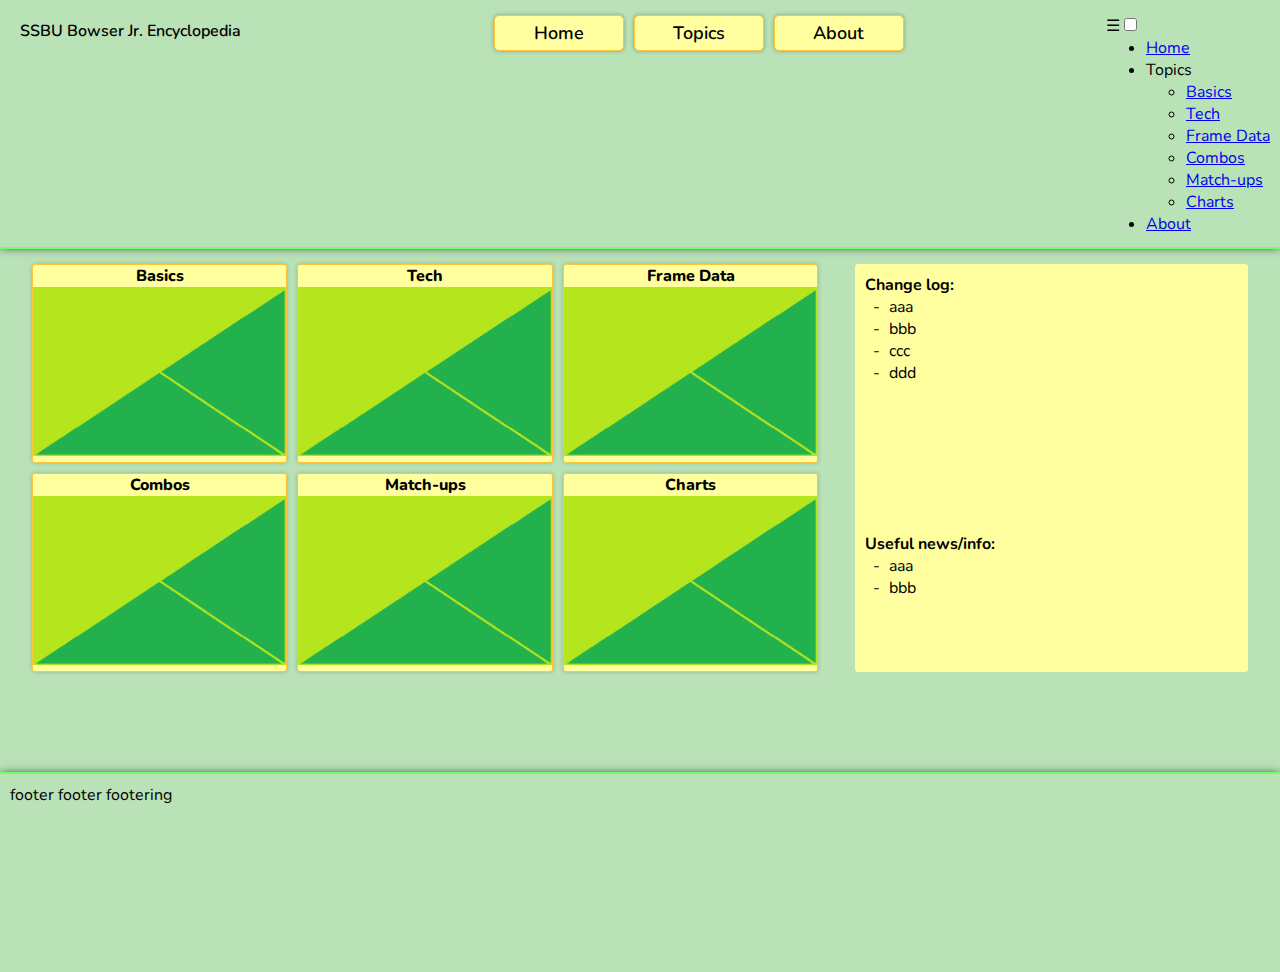
==== CS102 project/index.html @ 25c32145 "WIP Hamburger 🍔" ====
<!DOCTYPE html>
<html lang="en">
<head>
    <meta charset="UTF-8">
    <meta name="viewport" content="width=device-width, initial-scale=1.0">
    <title>Home - SSBU Bowser Jr. Encyclopedia</title>
    <link rel="stylesheet" href="./css/style.css">
</head>

<body>
    <header class="topbar">
        <div class="title">
            <a href="./index.html">SSBU Bowser Jr. Encyclopedia</a>
        </div>
        <div>
            <nav class="navbar">
                <ul>
                    <li>
                        <a href="./index.html">Home</a>
                    </li>
                    <li class="topicsDropdown">
                        <a>Topics</a>
                        <ul>
                            <li><a href="./basics.html">Basics</a></li>
                            <li><a href="#">Tech</a></li>
                            <li><a href="#">Frame Data</a></li>
                            <li><a href="#">Combos</a></li>
                            <li><a href="./matchups.html">Match-ups</a></li>
                            <li><a href="#">Charts</a></li>
                        </ul>
                    </li>
                    <li>
                        <a href="#">About</a>
                    </li>
                </ul>
            </nav>
        </div>
        <div class="mobilenav">
            <label for="hamburger">&#9776</label>
            <input type="checkbox" id="hamburger">
            <nav class="mnavbar">
                <ul>
                    <li>
                        <a href="./index.html">Home</a>
                    </li>
                    <li class="mtopicsDropdown">
                        <a>Topics</a>
                        <ul>
                            <li><a href="./basics.html">Basics</a></li>
                            <li><a href="#">Tech</a></li>
                            <li><a href="#">Frame Data</a></li>
                            <li><a href="#">Combos</a></li>
                            <li><a href="./matchups.html">Match-ups</a></li>
                            <li><a href="#">Charts</a></li>
                        </ul>
                    </li>
                    <li>
                        <a href="#">About</a>
                    </li>
                </ul>
            </nav>
        </div>
    </header>

    <!-- body -->
    <div id="wrapper">
        
        <!-- topic grid -->
        <div id="maingrid">
            <div class="topics">
                <div class="topicbox"><a href="./basics.html">
                    Basics
                    <img src="./images/Placeholder image.png" alt="Basics image">
                </a></div>
                <div class="topicbox"><a href="#">
                    Tech
                    <img src="./images/Placeholder image.png" alt="Tech image">
                </a></div>
                <div class="topicbox"><a href="#">
                    Frame Data
                    <img src="./images/Placeholder image.png" alt="Frame data image">
                </a></div>
                <div class="topicbox"><a href="#">
                    Combos
                    <img src="./images/Placeholder image.png" alt="Combos image">
                </a></div>
                <div class="topicbox"><a href="./matchups.html">
                    Match-ups
                    <img src="./images/Placeholder image.png" alt="Match-ups image">
                </a></div>
                <div class="topicbox"><a href="#">
                    Charts
                    <img src="./images/Placeholder image.png" alt="Charts image">
                </a></div>
            </div>
            <div class="shout">
                <div class="shoutbox">
                    <h4>Change log:</h4>
                    <ul>
                        <li>aaa</li>
                        <li>bbb</li>
                        <li>ccc</li>
                        <li>ddd</li>
                    </ul>
                </div>
                <div class="shoutbox">
                    <h4>Useful news/info:</h4>
                    <ul>
                        <li>aaa</li>
                        <li>bbb</li>
                    </ul>
                </div>
            </div>
        </div>
    </div>  

    <footer>
        footer footer footering
    </footer>
</body>
</html>
---- CS102 project/css/style.css ----
@import url('https://fonts.googleapis.com/css2?family=Nunito:ital,wght@0,200..1000;1,200..1000&display=swap');

/* Color palette:
   #70ff66 - light green
   #d3ffd0 - pastel green
   #b9e2b7 - pastel green (darker)
   #ffffa0 - pastel yellow 
   #ffc53d - orange */

* {
    box-sizing: border-box;
    margin: 0;
}

body{
    font-family: nunito, sans-serif;
    background: #b9e2b7;
}

#wrapper{
    width: 95%;
    margin: 0 auto;
}

/* topbar, title, navbar */
.topbar{
    display: flex;
    flex-direction: row;
    justify-content: space-between;
    padding: 15px 10px 12px 10px;
    margin-bottom: 15px;
    border-bottom: 2px solid #70ff66;
    box-shadow: 0 -3px 10px;
}

.title{
    display: block;
    font-weight: 600;
    padding-top: 5px;
}

.title a{
    text-decoration: none;
    color: #000000;
    padding: 10px 10px;
    transition: 0.2s ease;
}

.title a:hover{
    text-shadow: 4px 2px 2px #70ff66;
}

.navbar ul{
    display: flex;
    flex-direction: row;
    list-style: none;
}

.navbar ul > li{
    display: flex;
    flex-direction: column;
}

.topicsDropdown ul{
    display: none;
    padding: 0;
    transition: 0.5s ease;
}

.topicsDropdown:hover ul{
    position: absolute;
    margin-left: -2px;
    top: 56px;
    display: flex;
    flex-direction: column;
    padding: 0;
    background-color: #b9e2b7;
    border-top: 0;
    border-left: 3px;
    border-right: 3px;
    border-bottom: 3px;
    border-color: #70ff66;
    border-style: solid;
    border-radius: 5px;
    border-top-left-radius: 0;
    border-top-right-radius: 0;
    box-shadow: 0 10px 10px rgba(0, 0, 0, 0.3);
}

.topicsDropdown ul li a{
    background-color: #ffc53d;
    border-color: #ffffa0;
}

.topicsDropdown ul li a:hover{
    background-color: #ffc53d;
    border-color: #ffffa0;
}

.navbar a{
    text-decoration: none;
    text-align: center;
    min-width: 130px;
    font-size: 18px;
    font-weight: 600;
    padding: 5px 15px 5px 15px;
    margin: 0 5px 5px 5px;
    background-color: #ffffa0;
    color: #000000;
    border: 1px solid #ffc53d;
    border-radius: 5px;
    box-shadow: 0 0 4px rgba(0, 0 , 0, 0.3);
    transition: 0.1s ease;
}

.navbar a:hover{
    background-color: #ffc53d;
    border-color: #ffffa0;
    box-shadow: 0 0 4px rgba(0, 0 , 0, 1);
}

/* hamburger */
.hamburger{
    display: none;
}

/* home page grid */
#maingrid{
    display: grid;
    grid-template-columns: 2fr 1fr;
    gap: 3%;
}

/* topics boxes */
.topics{
    display: grid;
    grid-template-columns: 1fr 1fr 1fr;
    gap: 10px;
}

.topicbox{
    display: flex;
    background-color: #ffffa0;
    margin: auto 0;
    text-align: center;
    border: 1px solid #ffc53d;
    border-radius: 3px;
    box-shadow: 0 0 4px rgba(0, 0 , 0, 0.2);
    transition: 0.1s ease;
}

.topicbox:hover{
    background-color: #ffc53d;
    border-color: #ffffa0;
    box-shadow: 0 0 4px rgba(0, 0 , 0, 0.5);
}

.topicbox a{
    color: #000000;
    font-weight: 800;
    text-decoration: none;
}

.topicbox img{
    width: 100%;
}

.shout{
    display: grid;
    grid-template-rows: 2fr 1fr;
    background-color: #ffffa0;
    padding: 10px 10px;
    border-radius: 3px;
}

.shoutbox ul{
    list-style: none;
}

/* hypens for each list element */
.shoutbox ul li::before{
    display: inline-block;
    content: "-";
    width: 1em;
    margin-left: -2em;
}

/* footer */
footer{
    display: grid;
    grid-template-columns: 1fr 1fr 1fr;
    min-height: 200px;
    padding: 10px 10px 7px 10px;
    margin-top: 100px;
    border-top: 2px solid #70ff66;
    box-shadow: 0 3px 10px;
}

/* match-ups page */

#matchupwrapper{
    width: 70%;
    margin: 0 auto;
}

/* matchup grid */
#matchupgrid{
    display: grid;
    grid-template-columns: 1fr 1fr 1fr 1fr;
    gap: 10px 3%;
}

.matchupbox{
    display: flex;
    background-color: #ffffa0;
    margin: auto 0;
    text-align: center;
    border: 1px solid #ffc53d;
    border-radius: 3px;
    box-shadow: 0 0 4px rgba(0, 0 , 0, 0.2);
    transition: 0.1s ease;
}

.matchupbox:hover{
    background-color: #ffc53d;
    border-color: #ffffa0;
    box-shadow: 0 0 4px rgba(0, 0 , 0, 0.5);
}

.matchupbox a{
    color: #000000;
    font-weight: 800;
    text-decoration: none;
}

.matchupbox img{
    width: 100%;
}

/* Medium screen */
@media(max-width: 1300px){

/* Phone screen */
    @media(max-width: 750px){

        .navbar{
            display: none;
        }

        /* Hamburger */
        .mobilenav label{
            padding: 5px 12px;
            font-size: 28px;
            transition: 0.3s ease;
        }

        .mobilenav label:hover{
            
        }

        .mobilenav .mnavbar{
            /* display: none; */
        }

        .mobilenav input[type=checkbox]:checked ~ .mnavbar{
            display: block;
        }

        .mnavbar ul {
            
        }




        /* Home page */
        #maingrid{
            display: grid;
            grid-template-columns: 1fr;
            gap: 3%;
            font-size: 0.9em;
        }

        .topics{
            display: grid;
            grid-template-columns: 1fr 1fr;
            gap: 10px;
        }

        .topicbox{
            display: flex;
            background-color: #ffffa0;
            margin: auto 0;
            text-align: center;
            border-radius: 3px;
        }
    
        /* Matchup page */
        #matchupwrapper{
            width: 90%;
        margin: 0 auto;
        }

        #matchupgrid{
            display: grid;
            grid-template-columns: 1fr 1fr 1fr;
            gap: 10px 2%;
            font-size: 0.85em;
        }

    }

}
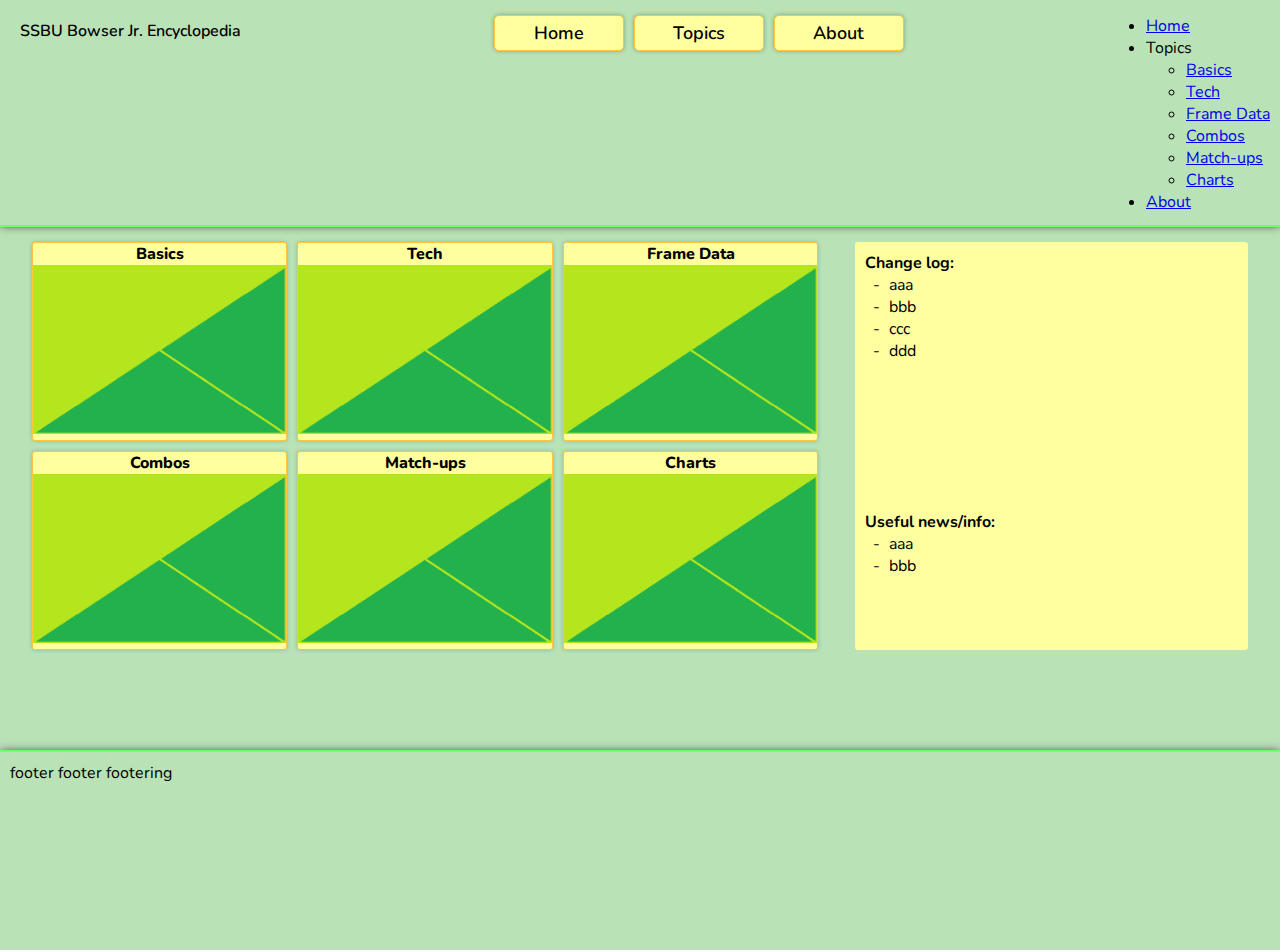
==== commit 1bdbf3f1: "WIP Hamburger" ====
--- a/CS102 project/index.html
+++ b/CS102 project/index.html
@@ -36,8 +36,7 @@
             </nav>
         </div>
         <div class="mobilenav">
-            <label for="hamburger">&#9776</label>
-            <input type="checkbox" id="hamburger">
+            <button class="hamburger">&#9776</button>
             <nav class="mnavbar">
                 <ul>
                     <li>
@@ -117,5 +116,6 @@
     <footer>
         footer footer footering
     </footer>
+    <script type="text/javascript" src="./js/script.js"></script>
 </body>
 </html>--- a/CS102 project/css/style.css
+++ b/CS102 project/css/style.css
@@ -247,23 +247,58 @@
             display: none;
         }
 
-        /* Hamburger */
-        .mobilenav label{
-            padding: 5px 12px;
-            font-size: 28px;
+        /* Hamburger */      
+        .hamburger{
+            display: block;
+            padding: 6px 12px;
+            font-size: 18px;
             transition: 0.3s ease;
         }
 
-        .mobilenav label:hover{
+        .mnavbar{
+            position: absolute;
+            top: 70px;
+            left: 0;
+            right: 0;
+            text-align: center;
+        }
+
+        .mnavbar > ul{
+            list-style: none;
+            display: flex;
+            flex-direction: column;
+            padding: 0;
+        }
+
+        .mtopicsDropdown{
             
         }
 
-        .mobilenav .mnavbar{
-            /* display: none; */
-        }
-
-        .mobilenav input[type=checkbox]:checked ~ .mnavbar{
-            display: block;
+        .mtopicsDropdown > ul{
+            list-style: none;
+            display: flex;
+            flex-direction: column;
+            padding: 0;
+        }
+
+        .mnavbar li{
+            
+        }
+        
+        .mnavbar a{
+            display: flex;
+            flex-direction: column;
+            color: #000000;
+            text-decoration: none;
+            font-weight: 600;
+            background-color: #ffffa0;
+            padding: 10px 0;
+            transition: 0.3s ease;
+        }
+
+        .mnavbar a:hover{
+            background-color: #ffc53d;
+            text-shadow: 2px 2px 2px #ffffa0;
         }
 
         .mnavbar ul {
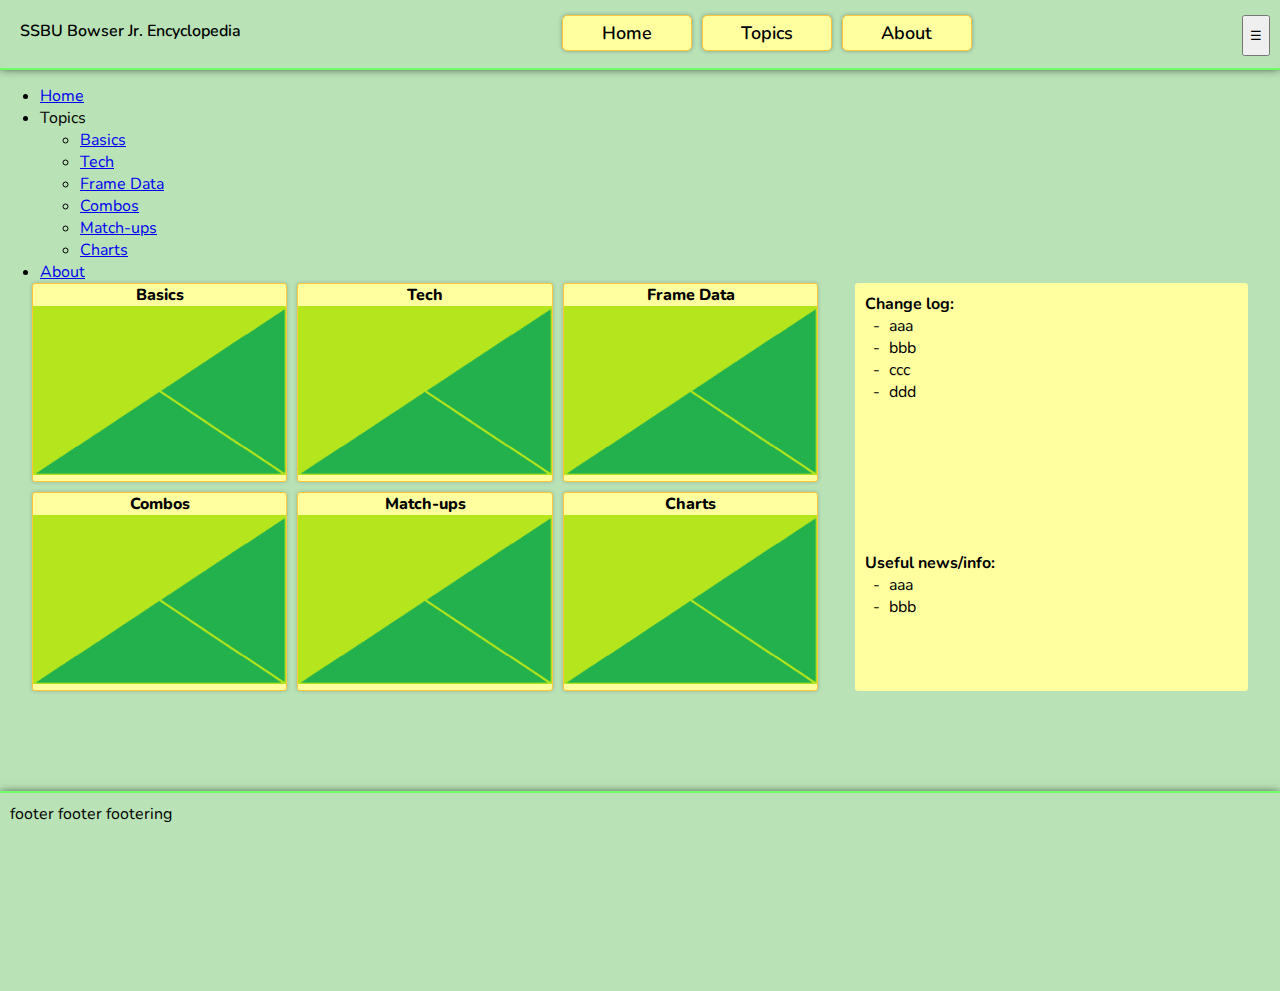
==== commit 2d675c26: "WIP" ====
--- a/CS102 project/index.html
+++ b/CS102 project/index.html
@@ -35,31 +35,31 @@
                 </ul>
             </nav>
         </div>
-        <div class="mobilenav">
-            <button class="hamburger">&#9776</button>
-            <nav class="mnavbar">
-                <ul>
-                    <li>
-                        <a href="./index.html">Home</a>
-                    </li>
-                    <li class="mtopicsDropdown">
-                        <a>Topics</a>
-                        <ul>
-                            <li><a href="./basics.html">Basics</a></li>
-                            <li><a href="#">Tech</a></li>
-                            <li><a href="#">Frame Data</a></li>
-                            <li><a href="#">Combos</a></li>
-                            <li><a href="./matchups.html">Match-ups</a></li>
-                            <li><a href="#">Charts</a></li>
-                        </ul>
-                    </li>
-                    <li>
-                        <a href="#">About</a>
-                    </li>
-                </ul>
-            </nav>
-        </div>
+        <button id="hamburger" onclick="burger()">&#9776</button>
     </header>
+    <div id="mobilenav">
+        <nav class="mnavbar">
+            <ul>
+                <li>
+                    <a href="./index.html">Home</a>
+                </li>
+                <li class="mtopicsDropdown">
+                    <a>Topics</a>
+                    <ul>
+                        <li><a href="./basics.html">Basics</a></li>
+                        <li><a href="#">Tech</a></li>
+                        <li><a href="#">Frame Data</a></li>
+                        <li><a href="#">Combos</a></li>
+                        <li><a href="./matchups.html">Match-ups</a></li>
+                        <li><a href="#">Charts</a></li>
+                    </ul>
+                </li>
+                <li>
+                    <a href="#">About</a>
+                </li>
+            </ul>
+        </nav>
+    </div>
 
     <!-- body -->
     <div id="wrapper">
--- a/CS102 project/css/style.css
+++ b/CS102 project/css/style.css
@@ -247,17 +247,33 @@
             display: none;
         }
 
-        /* Hamburger */      
-        .hamburger{
+        /* Hamburger */     
+        .hideburger{
+            display: none;
+        }
+        
+        #hamburger{
             display: block;
             padding: 6px 12px;
             font-size: 18px;
             transition: 0.3s ease;
+            background-color: #ffffa0;
+            border: 1px solid #ffc53d;
+            border-radius: 5px;
+            box-shadow: 0 0 4px rgba(0, 0 , 0, 0.3);
+            transition: 0.1s ease;
+            cursor: pointer;
+        }
+
+        #hamburger:hover {
+            background-color: #ffc53d;
+            border-color: #ffffa0;
+            box-shadow: 0 0 4px rgba(0, 0 , 0, 1);
         }
 
         .mnavbar{
             position: absolute;
-            top: 70px;
+            top: 68px;
             left: 0;
             right: 0;
             text-align: center;
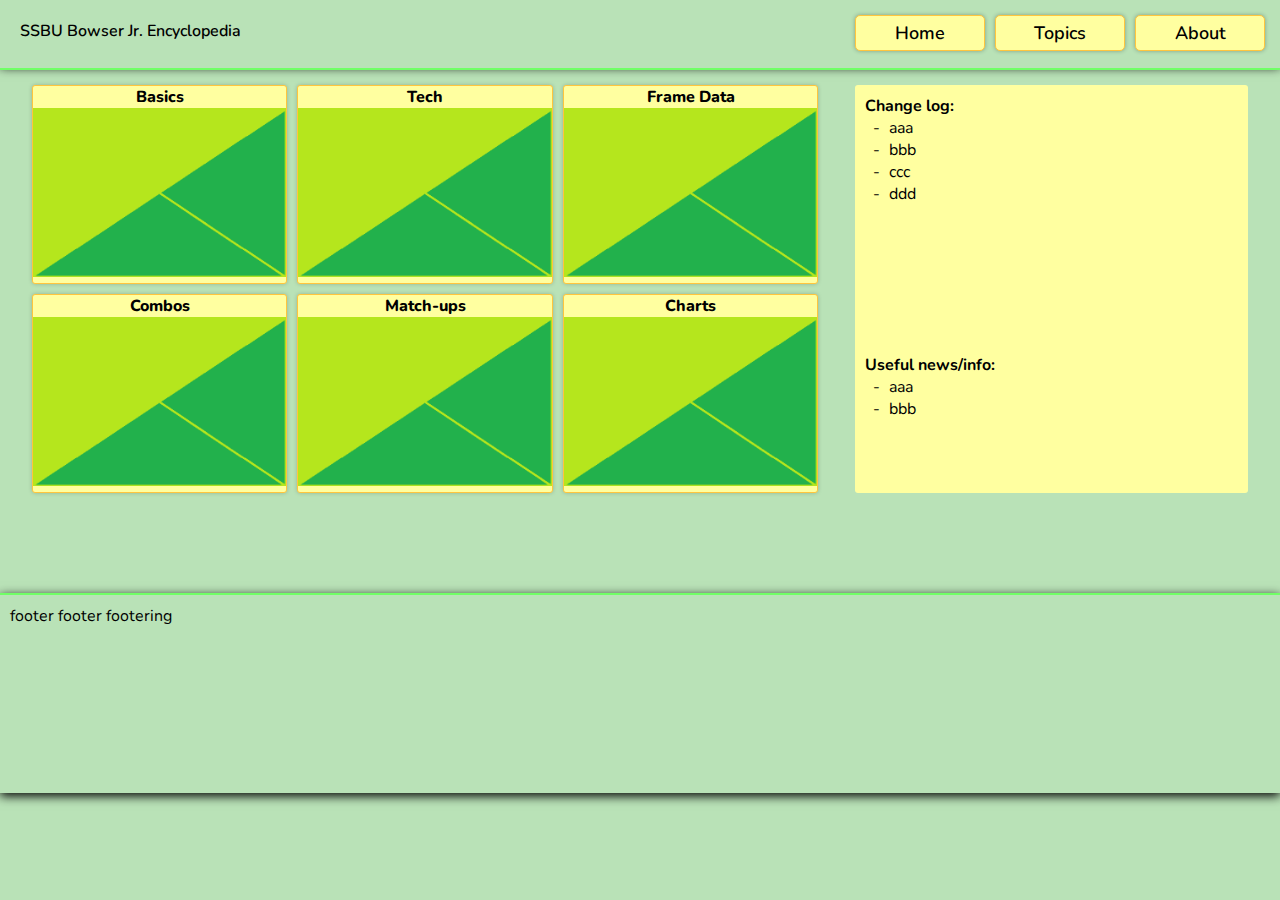
==== commit 626f293e: "WIP make pages" ====
--- a/CS102 project/index.html
+++ b/CS102 project/index.html
@@ -5,6 +5,7 @@
     <meta name="viewport" content="width=device-width, initial-scale=1.0">
     <title>Home - SSBU Bowser Jr. Encyclopedia</title>
     <link rel="stylesheet" href="./css/style.css">
+    
 </head>
 
 <body>
@@ -19,7 +20,7 @@
                         <a href="./index.html">Home</a>
                     </li>
                     <li class="topicsDropdown">
-                        <a>Topics</a>
+                        <a id="topics">Topics</a>
                         <ul>
                             <li><a href="./basics.html">Basics</a></li>
                             <li><a href="#">Tech</a></li>
@@ -44,8 +45,8 @@
                     <a href="./index.html">Home</a>
                 </li>
                 <li class="mtopicsDropdown">
-                    <a>Topics</a>
-                    <ul>
+                    <a id="mtopics" onclick="mtopicsDrop()">Topics</a>
+                    <ul id="mtopicsDrop">
                         <li><a href="./basics.html">Basics</a></li>
                         <li><a href="#">Tech</a></li>
                         <li><a href="#">Frame Data</a></li>
--- a/CS102 project/css/style.css
+++ b/CS102 project/css/style.css
@@ -22,6 +22,14 @@
     margin: 0 auto;
 }
 
+#hamburger{
+    display: none;
+}
+
+.mnavbar{
+    display: none;
+}
+
 /* topbar, title, navbar */
 .topbar{
     display: flex;
@@ -59,6 +67,10 @@
 .navbar ul > li{
     display: flex;
     flex-direction: column;
+}
+
+#topics{
+    cursor: pointer;
 }
 
 .topicsDropdown ul{
@@ -243,6 +255,10 @@
 /* Phone screen */
     @media(max-width: 750px){
 
+        .mnavbar{
+            display: block;
+        }
+
         .navbar{
             display: none;
         }
@@ -252,6 +268,10 @@
             display: none;
         }
         
+        .hidetopics{
+            display: none;
+        }
+
         #hamburger{
             display: block;
             padding: 6px 12px;
@@ -286,19 +306,25 @@
             padding: 0;
         }
 
-        .mtopicsDropdown{
-            
-        }
-
-        .mtopicsDropdown > ul{
+        .mtopicsDropdown ul{
+            list-style: none;
+            padding: 0;
+        }
+
+        .mtopicsDrop{
             list-style: none;
             display: flex;
             flex-direction: column;
             padding: 0;
         }
 
-        .mnavbar li{
-            
+        #mtopics{
+            cursor: pointer;
+        }
+
+        .mtopicsClick{
+            background-color: #ffc53d;
+            text-shadow: 2px 2px 2px #ffffa0;
         }
         
         .mnavbar a{
@@ -313,16 +339,9 @@
         }
 
         .mnavbar a:hover{
-            background-color: #ffc53d;
-            text-shadow: 2px 2px 2px #ffffa0;
-        }
-
-        .mnavbar ul {
-            
-        }
-
-
-
+            background-color: #ffc53d !important;
+            text-shadow: 2px 2px 2px #ffffa0 !important;
+        }
 
         /* Home page */
         #maingrid{
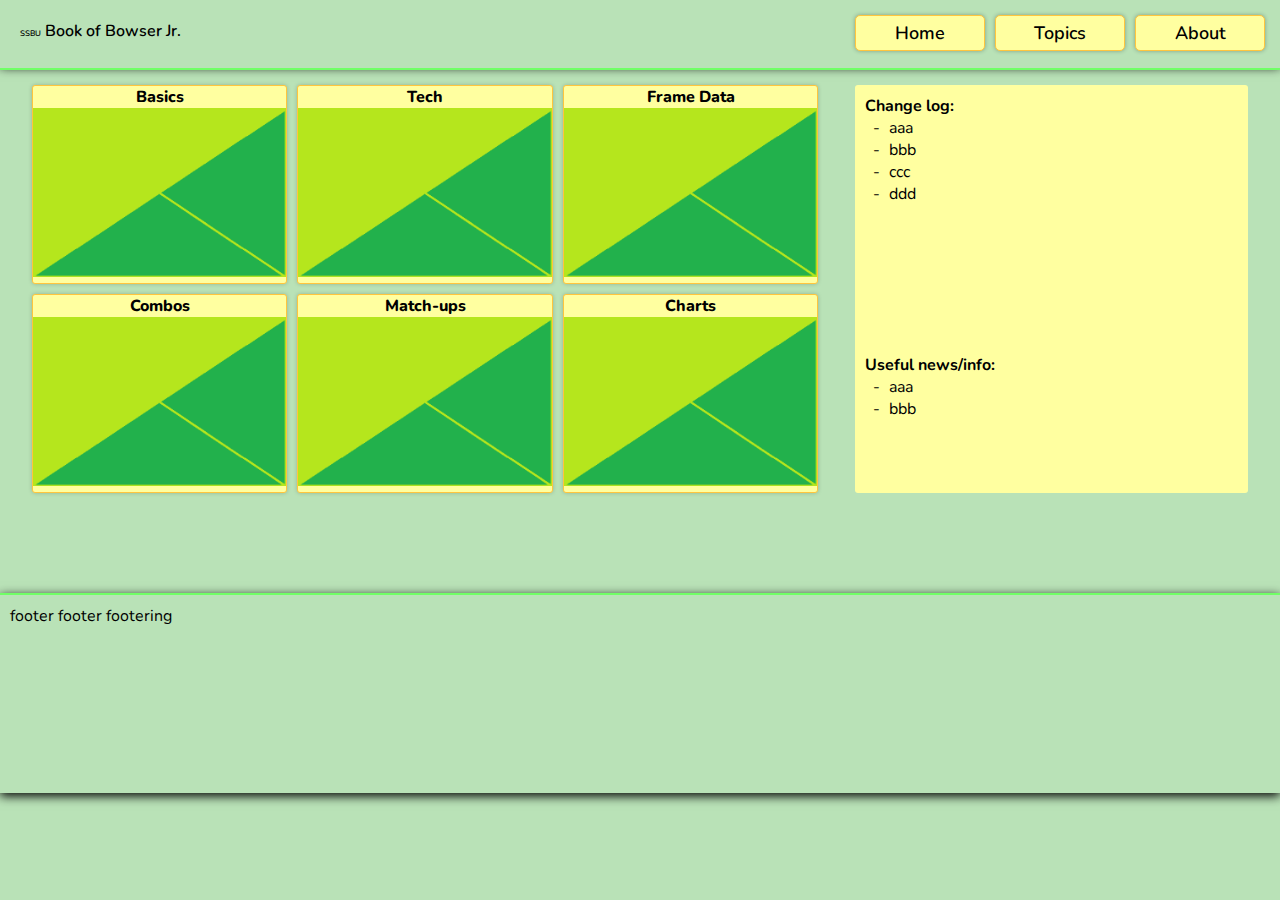
==== commit b1b5b0e3: "WIP, Start basics page?" ====
--- a/CS102 project/index.html
+++ b/CS102 project/index.html
@@ -3,7 +3,7 @@
 <head>
     <meta charset="UTF-8">
     <meta name="viewport" content="width=device-width, initial-scale=1.0">
-    <title>Home - SSBU Bowser Jr. Encyclopedia</title>
+    <title>Home - SSBU Book of Bowser Jr.</title>
     <link rel="stylesheet" href="./css/style.css">
     
 </head>
@@ -11,7 +11,7 @@
 <body>
     <header class="topbar">
         <div class="title">
-            <a href="./index.html">SSBU Bowser Jr. Encyclopedia</a>
+            <a href="./index.html"><span>SSBU</span> Book of Bowser Jr.</a>
         </div>
         <div>
             <nav class="navbar">
--- a/CS102 project/css/style.css
+++ b/CS102 project/css/style.css
@@ -52,6 +52,10 @@
     color: #000000;
     padding: 10px 10px;
     transition: 0.2s ease;
+}
+
+.title span{
+    font-size: 8px;
 }
 
 .title a:hover{
@@ -343,6 +347,18 @@
             text-shadow: 2px 2px 2px #ffffa0 !important;
         }
 
+
+        /* topbar */
+        .topbar{
+            display: flex;
+            flex-direction: row;
+            justify-content: space-between;
+            padding: 15px 5px 12px 0px;
+            margin-bottom: 15px;
+            border-bottom: 2px solid #70ff66;
+            box-shadow: 0 -3px 10px;
+        }
+
         /* Home page */
         #maingrid{
             display: grid;
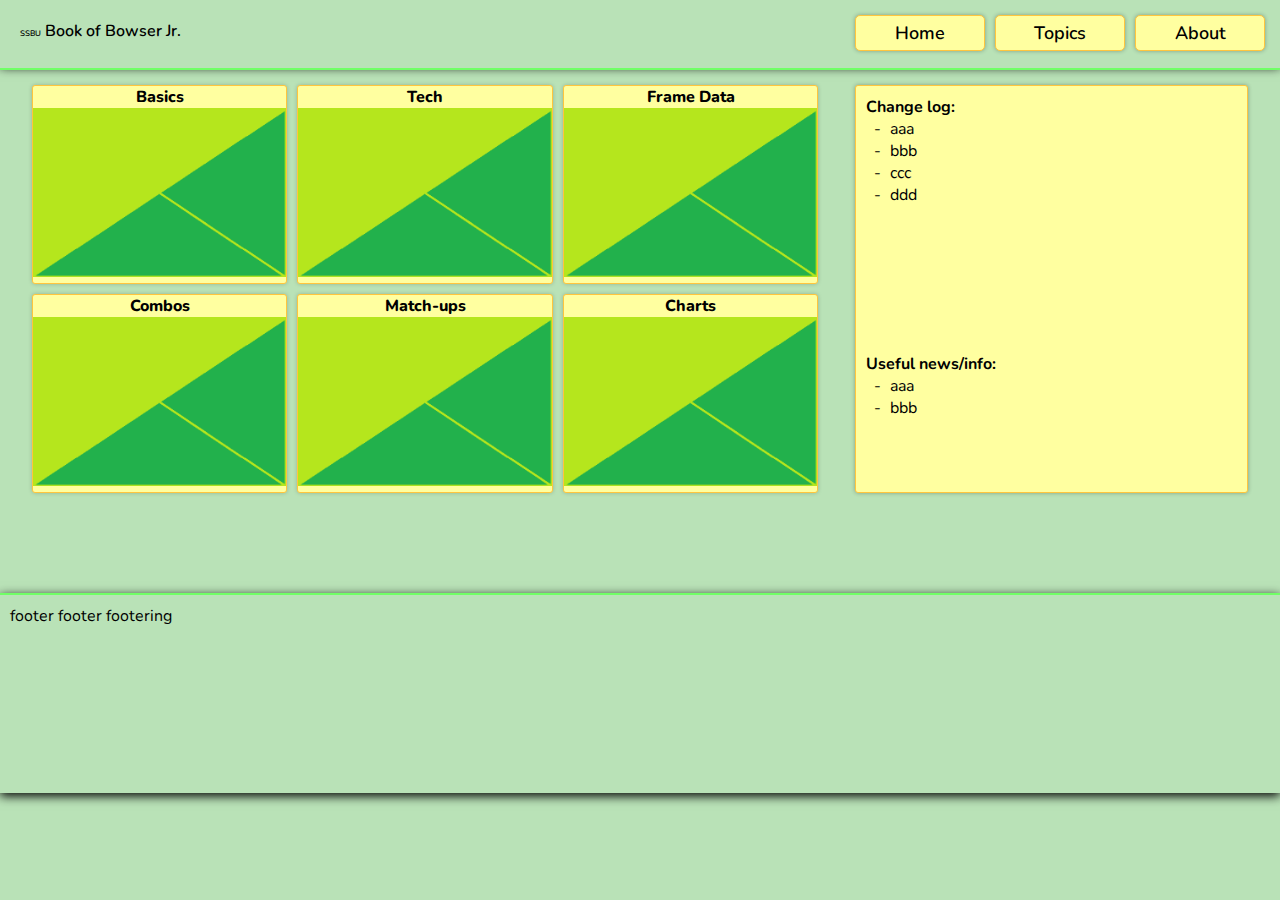
==== commit c5f98ab8: "WIP, Make form and add JQuery" ====
--- a/CS102 project/index.html
+++ b/CS102 project/index.html
@@ -5,7 +5,7 @@
     <meta name="viewport" content="width=device-width, initial-scale=1.0">
     <title>Home - SSBU Book of Bowser Jr.</title>
     <link rel="stylesheet" href="./css/style.css">
-    
+    <link rel="stylesheet" href="./css/characters.css">
 </head>
 
 <body>
@@ -31,7 +31,7 @@
                         </ul>
                     </li>
                     <li>
-                        <a href="#">About</a>
+                        <a href="./about.html">About</a>
                     </li>
                 </ul>
             </nav>
@@ -56,7 +56,7 @@
                     </ul>
                 </li>
                 <li>
-                    <a href="#">About</a>
+                    <a href="./about.html">About</a>
                 </li>
             </ul>
         </nav>
@@ -93,7 +93,7 @@
                     <img src="./images/Placeholder image.png" alt="Charts image">
                 </a></div>
             </div>
-            <div class="shout">
+            <div class="shout boxdec">
                 <div class="shoutbox">
                     <h4>Change log:</h4>
                     <ul>
--- a/CS102 project/css/style.css
+++ b/CS102 project/css/style.css
@@ -1,15 +1,21 @@
 @import url('https://fonts.googleapis.com/css2?family=Nunito:ital,wght@0,200..1000;1,200..1000&display=swap');
 
 /* Color palette:
-   #70ff66 - light green
+   #70ff66 - neon green
    #d3ffd0 - pastel green
    #b9e2b7 - pastel green (darker)
    #ffffa0 - pastel yellow 
+   #ebeb7b - pastel yellow (darker)
    #ffc53d - orange */
 
 * {
     box-sizing: border-box;
     margin: 0;
+}
+
+.boxdec{
+    border-radius: 5px;
+    box-shadow: 0 0 4px rgba(0, 0 , 0, 0.3);
 }
 
 body{
@@ -186,6 +192,7 @@
     grid-template-rows: 2fr 1fr;
     background-color: #ffffa0;
     padding: 10px 10px;
+    border: 1px solid #ffc53d;
     border-radius: 3px;
 }
 
@@ -215,7 +222,7 @@
 /* match-ups page */
 
 #matchupwrapper{
-    width: 70%;
+    width: 90%;
     margin: 0 auto;
 }
 
@@ -251,6 +258,87 @@
 
 .matchupbox img{
     width: 100%;
+}
+
+/* basics */
+#basicsnav{
+    display: flex;
+    flex-direction: row;
+    justify-content: space-around;
+    margin-bottom: 9px;
+}
+
+#basicsnav a{
+    text-decoration: none;
+    text-align: center;
+    min-width: 130px;
+    font-size: 18px;
+    font-weight: 600;
+    padding: 5px 15px 5px 15px;
+    margin: 0 5px 5px 5px;
+    background-color: #ffffa0;
+    color: #000000;
+    border: 1px solid #ffc53d;
+    border-radius: 5px;
+    box-shadow: 0 0 4px rgba(0, 0 , 0, 0.3);
+    transition: 0.1s ease;
+}
+
+#basicsnav a:hover{
+    background-color: #ffc53d;
+    border-color: #ffffa0;
+    box-shadow: 0 0 4px rgba(0, 0 , 0, 1);
+}
+
+#basics_layout{
+    display: grid;
+    grid-template-columns: 1fr 1fr;
+    justify-items: center;
+    gap: 10px 2vw;
+}
+
+#pro_con_table{
+    display: flex;
+    border: 2px solid #ffffa0;
+    background: #ffc53d;
+    min-width: 300px;
+}
+
+#pro_con_table th{
+    background-color: #ffc53d;
+    border: 1px solid #ffffa0;
+    width: 50%;
+}
+
+#pro_con_table td{
+    background-color: #ffffa0;
+}
+
+#pro_con_table ul{
+    display: flex;
+    flex-direction: column;
+    list-style: none;
+    padding: 0;
+}
+
+#pro_con_table li{
+    padding: 0 5px;
+}
+
+#pro_con_table li:nth-of-type(2n){
+    background-color: #ebeb7b;
+}
+
+.character_box{
+    display: flex;
+    flex-direction: column;
+    background-color: #ffffa0;
+    border: 2px solid #ffc53d;
+}
+
+.character_box img{
+    width: 100%;
+    max-width: 300px;
 }
 
 /* Medium screen */
@@ -383,7 +471,7 @@
     
         /* Matchup page */
         #matchupwrapper{
-            width: 90%;
+            width: 95%;
         margin: 0 auto;
         }
 
@@ -394,6 +482,18 @@
             font-size: 0.85em;
         }
 
+        /* basics */
+        #basicsnav{
+            display: none;
+        }
+
+
+        #basics_layout{
+            display: grid;
+            grid-template-columns: 1fr;
+            gap: 20px;
+        }
+
     }
 
 }
--- a/CS102 project/css/characters.css
+++ b/CS102 project/css/characters.css
@@ -0,0 +1,5 @@
+.bowser_jr{
+    display: flex;
+    background-image: url(../images/characters/Bowser_Jr.webp);
+    background-repeat: no-repeat;
+}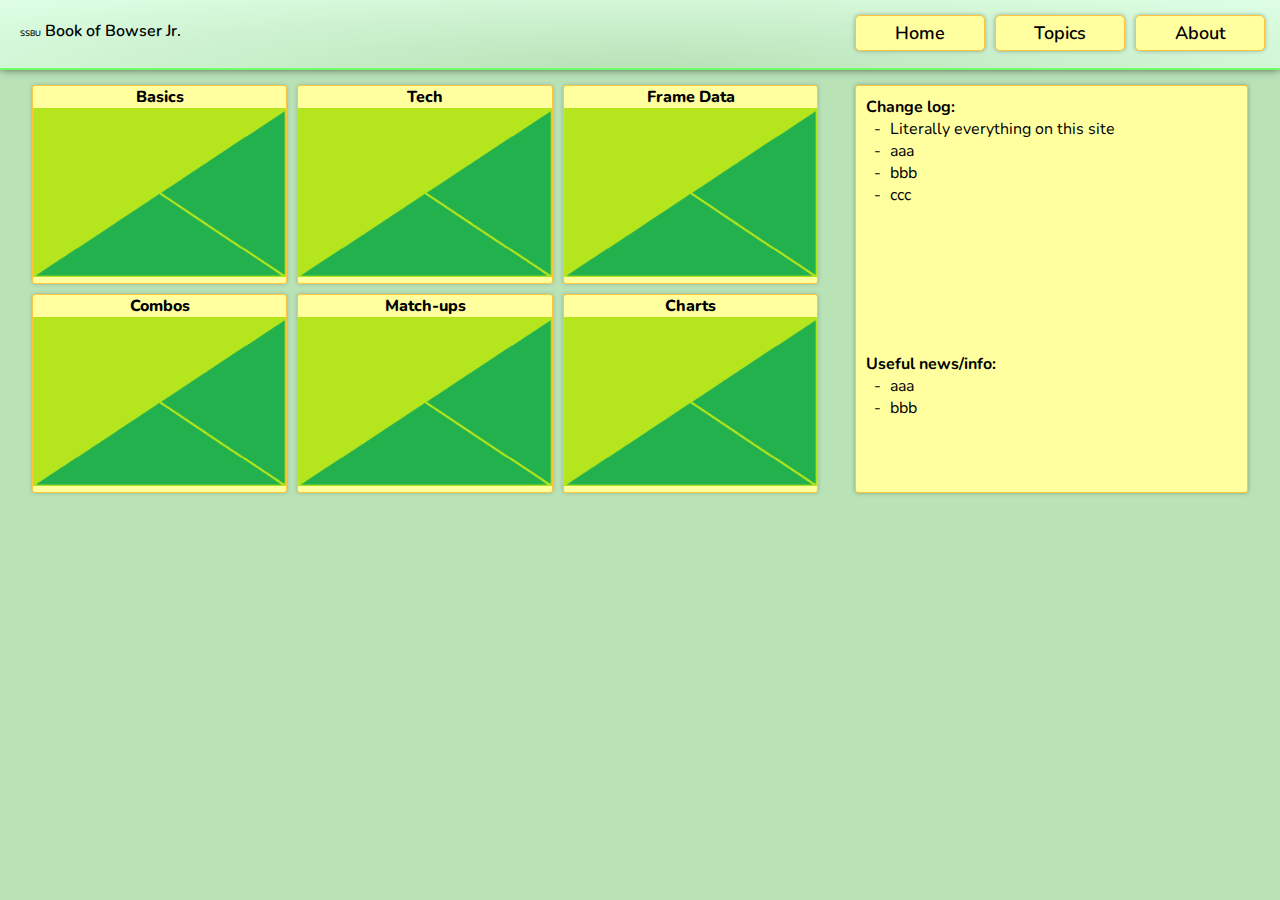
==== commit bc615ad8: "WIP." ====
--- a/CS102 project/index.html
+++ b/CS102 project/index.html
@@ -27,7 +27,7 @@
                             <li><a href="#">Frame Data</a></li>
                             <li><a href="#">Combos</a></li>
                             <li><a href="./matchups.html">Match-ups</a></li>
-                            <li><a href="#">Charts</a></li>
+                            <li><a href="./charts.html">Charts</a></li>
                         </ul>
                     </li>
                     <li>
@@ -52,7 +52,7 @@
                         <li><a href="#">Frame Data</a></li>
                         <li><a href="#">Combos</a></li>
                         <li><a href="./matchups.html">Match-ups</a></li>
-                        <li><a href="#">Charts</a></li>
+                        <li><a href="./charts.html">Charts</a></li>
                     </ul>
                 </li>
                 <li>
@@ -88,7 +88,7 @@
                     Match-ups
                     <img src="./images/Placeholder image.png" alt="Match-ups image">
                 </a></div>
-                <div class="topicbox"><a href="#">
+                <div class="topicbox"><a href="./charts.html">
                     Charts
                     <img src="./images/Placeholder image.png" alt="Charts image">
                 </a></div>
@@ -97,10 +97,10 @@
                 <div class="shoutbox">
                     <h4>Change log:</h4>
                     <ul>
+                        <li>Literally everything on this site</li>
                         <li>aaa</li>
                         <li>bbb</li>
                         <li>ccc</li>
-                        <li>ddd</li>
                     </ul>
                 </div>
                 <div class="shoutbox">
@@ -114,9 +114,7 @@
         </div>
     </div>  
 
-    <footer>
-        footer footer footering
-    </footer>
+    <script src="https://code.jquery.com/jquery-3.7.1.min.js"></script>
     <script type="text/javascript" src="./js/script.js"></script>
 </body>
 </html>--- a/CS102 project/css/style.css
+++ b/CS102 project/css/style.css
@@ -2,25 +2,42 @@
 
 /* Color palette:
    #70ff66 - neon green
-   #d3ffd0 - pastel green
+   #deffe5 - pastel green
    #b9e2b7 - pastel green (darker)
    #ffffa0 - pastel yellow 
    #ebeb7b - pastel yellow (darker)
-   #ffc53d - orange */
+   #ffc53d - orange 
+   #f1af32 - orange (darker)
+   */
 
 * {
     box-sizing: border-box;
     margin: 0;
+    scroll-behavior: smooth;
 }
 
 .boxdec{
     border-radius: 5px;
     box-shadow: 0 0 4px rgba(0, 0 , 0, 0.3);
+}
+
+.centerer{
+    display: flex;
+    justify-content: space-around;
+}
+
+.hidebox{
+    display: none;
+}
+
+input{
+    font-family: inherit;
 }
 
 body{
     font-family: nunito, sans-serif;
     background: #b9e2b7;
+    margin-bottom: 100px;
 }
 
 #wrapper{
@@ -38,6 +55,7 @@
 
 /* topbar, title, navbar */
 .topbar{
+    background: radial-gradient(at 50% bottom, #b9e2b7, #deffe5);
     display: flex;
     flex-direction: row;
     justify-content: space-between;
@@ -83,6 +101,10 @@
     cursor: pointer;
 }
 
+.topicsDropdown{
+    z-index: 1;
+}
+
 .topicsDropdown ul{
     display: none;
     padding: 0;
@@ -98,9 +120,9 @@
     padding: 0;
     background-color: #b9e2b7;
     border-top: 0;
-    border-left: 3px;
-    border-right: 3px;
-    border-bottom: 3px;
+    border-left: 2px;
+    border-right: 2px;
+    border-bottom: 2px;
     border-color: #70ff66;
     border-style: solid;
     border-radius: 5px;
@@ -110,11 +132,6 @@
 }
 
 .topicsDropdown ul li a{
-    background-color: #ffc53d;
-    border-color: #ffffa0;
-}
-
-.topicsDropdown ul li a:hover{
     background-color: #ffc53d;
     border-color: #ffffa0;
 }
@@ -138,6 +155,7 @@
 .navbar a:hover{
     background-color: #ffc53d;
     border-color: #ffffa0;
+    text-shadow: 2px 2px 2px #ffffa0;
     box-shadow: 0 0 4px rgba(0, 0 , 0, 1);
 }
 
@@ -174,6 +192,7 @@
 .topicbox:hover{
     background-color: #ffc53d;
     border-color: #ffffa0;
+    text-shadow: 2px 2px 2px #ffffa0;
     box-shadow: 0 0 4px rgba(0, 0 , 0, 0.5);
 }
 
@@ -210,6 +229,7 @@
 
 /* footer */
 footer{
+    background: #b9e2b7;
     display: grid;
     grid-template-columns: 1fr 1fr 1fr;
     min-height: 200px;
@@ -217,11 +237,34 @@
     margin-top: 100px;
     border-top: 2px solid #70ff66;
     box-shadow: 0 3px 10px;
-}
+} 
 
 /* match-ups page */
+#matchup_search{
+    margin-bottom: 1em;
+    display: flex;
+    flex-direction: row;
+    gap: 10px;
+}
+
+#matchup_search input{
+    padding: 5px;
+    width: 70vw;
+    font-weight: 600;
+    font-size: 20px;
+    border: 2px solid #ffc53d;
+    border-radius: 5px;
+    transition: 0.1s ease;
+}
+
+#matchup_search input:focus{
+    border: 2px solid #f1af32;
+    outline: none;
+    box-shadow: 0 0 4px rgba(0, 0 , 0, 0.5);
+}
 
 #matchupwrapper{
+    justify-items: center;
     width: 90%;
     margin: 0 auto;
 }
@@ -230,30 +273,43 @@
 #matchupgrid{
     display: grid;
     grid-template-columns: 1fr 1fr 1fr 1fr;
+    width: 90%;
     gap: 10px 3%;
 }
 
 .matchupbox{
     display: flex;
-    background-color: #ffffa0;
+    flex-direction: column;
+    background: radial-gradient(#ffffa0, #111);
+    background-size: 110% 110%;
+    background-position: 50%;
+    background-repeat: no-repeat;
     margin: auto 0;
     text-align: center;
     border: 1px solid #ffc53d;
     border-radius: 3px;
-    box-shadow: 0 0 4px rgba(0, 0 , 0, 0.2);
+    box-shadow: 0 0 4px rgba(0, 0 , 0, 0.3);
     transition: 0.1s ease;
 }
 
 .matchupbox:hover{
-    background-color: #ffc53d;
+    background: radial-gradient(#ffc53d, #000);
+    background-size: 100% 100%;
+    background-position: 50%;
+    background-repeat: no-repeat;
     border-color: #ffffa0;
-    box-shadow: 0 0 4px rgba(0, 0 , 0, 0.5);
+    text-shadow: 2px 2px 2px #ffffa0;
+    box-shadow: 0 0 4px rgba(0, 0 , 0, 0.8);
 }
 
 .matchupbox a{
-    color: #000000;
-    font-weight: 800;
+    color: #ffffff;
+    font-size: 2vw;
+    font-weight: 600;
     text-decoration: none;
+    text-shadow: 2px 0px 5px #222222, -2px 0px 5px #222222, 0px 2px 5px #222222, 0px -2px 5px #222222;
+    height: 15vw;
+    min-height: 100px;
 }
 
 .matchupbox img{
@@ -287,6 +343,7 @@
 #basicsnav a:hover{
     background-color: #ffc53d;
     border-color: #ffffa0;
+    text-shadow: 2px 2px 2px #ffffa0;
     box-shadow: 0 0 4px rgba(0, 0 , 0, 1);
 }
 
@@ -336,9 +393,167 @@
     border: 2px solid #ffc53d;
 }
 
+.character_box > div{
+    border-bottom: 2px solid #ffc53d;
+}
+
 .character_box img{
+    display: block;
     width: 100%;
-    max-width: 300px;
+    width: 280px;
+    max-height: 280px;
+    object-fit: contain;
+    padding: 10px 0;
+}
+
+#costume_current{
+    position: relative;
+    top: -280px;
+    margin-bottom: -280px;
+    z-index: 0;
+}
+
+#costume_current_shadow{
+    position: relative;
+    bottom: 0;
+    left: 0;
+    transition: 0.5s ease-out;
+    z-index: 0;
+}
+
+.costume_box > a{
+    padding-left: 4em;
+}
+
+.costumes{
+    display: grid;
+    gap: 4px;
+    margin: 4px;
+    grid-template-columns: 1fr 1fr;
+}
+
+.costumes a{
+    font-size: 14px;
+    background-color: #ffc53d;
+    padding: 3px 5px 3px 1em;
+    border-radius: 10px;
+    box-shadow: 0 0 4px rgba(0, 0 , 0, 0.3);
+    border: 1px solid #ffffa0;
+    cursor: pointer;
+    transition: 0.1s ease;
+}
+
+.costumes a:hover{
+    background-color: #f1af32;
+    border-color: #ebeb7b;
+    box-shadow: 0 0 2px rgba(0, 0 , 0, 0.5);
+}
+
+/* About page */
+
+#about_layout{
+    display: grid;
+    grid-template-columns: 1fr 1fr;
+    gap: 30px 10px;
+}
+
+.about_box{
+    background-color: #ffffa0;
+    border: 1px solid #ffc53d;
+    border-radius: 5px;
+    padding: 5px 10px;
+}
+
+.about_box h3{
+    padding-bottom: 5px;
+}
+
+#about_resources ul{
+    display: flex;
+    flex-direction: column;
+    list-style: none;
+    padding: 0;
+    gap: 10px 0;
+}
+
+#about_resources li{
+    display: flex;
+    flex-direction: row;
+    margin-bottom: 10px;
+}
+
+#about_resources img{
+    margin: auto;
+    margin-right: 5px;
+    max-height: 20px;
+    object-fit: contain;
+}
+
+#about_resources a{
+    display: flex;
+    flex-direction: row;
+    text-decoration: none;
+    font-weight: 600;
+    color: #000000;
+    background-color: #ffc53d;
+    padding: 5px 10px 5px 10px;
+    border-radius: 5px;
+    border: 1px solid #ffffa0;
+    box-shadow: 0 0 4px rgba(0, 0 , 0, 0.3);
+    transition: 0.1s ease;
+}
+
+#about_resources a:hover{
+    background-color: #f1af32;
+    border-color: #ebeb7b;
+    text-shadow: 2px 2px 2px #ffffa0;
+    box-shadow: 0 0 4px rgba(0, 0 , 0, 0.5);
+}
+
+/* charts page */
+#charts_layout{
+    display: grid;
+    grid-template-columns: 1fr;
+    gap: 1em;
+}
+
+.chart_box{
+    display: grid;
+    grid-template-columns: 1fr;
+    justify-items: center;
+    gap: 1em;
+}
+
+.chart_btn{
+    width: 70%;
+    background-color: #ffffa0;
+    text-align: center;
+    padding: 5px 0;
+    border: 1px solid #ffc53d;
+    border-radius: 5px;
+    cursor: pointer;
+    box-shadow: 0 0 4px rgba(0, 0 , 0, 0.3);
+    transition: 0.1s ease;
+}
+
+.chart_btn:hover{
+    background-color: #f1af32;
+    border-color: #ebeb7b;
+    text-shadow: 2px 2px 2px #ffffa0;
+    box-shadow: 0 0 4px rgba(0, 0 , 0, 0.5);
+}
+
+.chart_btn_sel{
+    background-color: #f1af32;
+    border-color: #ebeb7b;
+    box-shadow: 0 0 4px rgba(0, 0 , 0, 0.5);
+}
+
+.chart_box img{
+    width: 100%;
+    border: 2px solid #ffc53d;
+    border-radius: 5px;
+    box-shadow: 0 0 4px rgba(0, 0 , 0, 0.5);
 }
 
 /* Medium screen */
@@ -366,7 +581,7 @@
 
         #hamburger{
             display: block;
-            padding: 6px 12px;
+            padding: 6px 14px;
             font-size: 18px;
             transition: 0.3s ease;
             background-color: #ffffa0;
@@ -389,6 +604,7 @@
             left: 0;
             right: 0;
             text-align: center;
+            box-shadow: 0 5px 4px rgba(0, 0 , 0, 0.3);
         }
 
         .mnavbar > ul{
@@ -396,6 +612,10 @@
             display: flex;
             flex-direction: column;
             padding: 0;
+        }
+
+        .mnavbar{
+            z-index: 1;
         }
 
         .mtopicsDropdown ul{
@@ -447,6 +667,18 @@
             box-shadow: 0 -3px 10px;
         }
 
+        /* footer */
+        footer{
+            background: #b9e2b7;
+            display: grid;
+            grid-template-columns: 1fr 1fr;
+            min-height: 200px;
+            padding: 10px 10px 7px 10px;
+            margin-top: 100px;
+            border-top: 2px solid #70ff66;
+            box-shadow: 0 3px 10px;
+        }
+
         /* Home page */
         #maingrid{
             display: grid;
@@ -482,7 +714,7 @@
             font-size: 0.85em;
         }
 
-        /* basics */
+        /* basics page*/
         #basicsnav{
             display: none;
         }
@@ -494,6 +726,12 @@
             gap: 20px;
         }
 
+        /* about page */
+        #about_layout{
+            display: grid;
+            grid-template-columns: 1fr;
+            gap: 25px;
+        }
     }
 
 }
--- a/CS102 project/css/characters.css
+++ b/CS102 project/css/characters.css
@@ -1,5 +1,44 @@
+.banjo_and_kazooie{
+    background-image: url(../images/characters/Banjo_and_Kazooie.webp);
+    background-size: 25vw;
+    background-repeat: no-repeat;
+    background-position: 50% 30%;
+    transition: background-size 0.3s ease-out;
+}
+
+.bayonetta{
+    background-image: url(../images/characters/Bayonetta.webp);
+    background-size: 25vw;
+    background-repeat: no-repeat;
+    background-position: 50% 5%;
+    transition: background-size 0.3s ease-out;
+}
+
+.bowser{
+    background-image: url(../images/characters/Bowser.webp);
+    background-size: 25vw;
+    background-repeat: no-repeat;
+    background-position: 50% 45%;
+    transition: background-size 0.3s ease-out;
+}
+
 .bowser_jr{
-    display: flex;
     background-image: url(../images/characters/Bowser_Jr.webp);
+    background-size: 25vw;
     background-repeat: no-repeat;
-}+    background-position: 50% 15%;
+    transition: background-size 0.3s ease-out;
+}
+
+.mii_swordfighter{
+    background-image: url(../images/characters/Mii_Swordfighter.webp);
+    background-size: 25vw;
+    background-repeat: no-repeat;
+    background-position: 50% 10%;
+    transition: background-size 0.3s ease-out;
+}
+
+.matchup_sel{
+    background-size: 35vw;
+}
+
